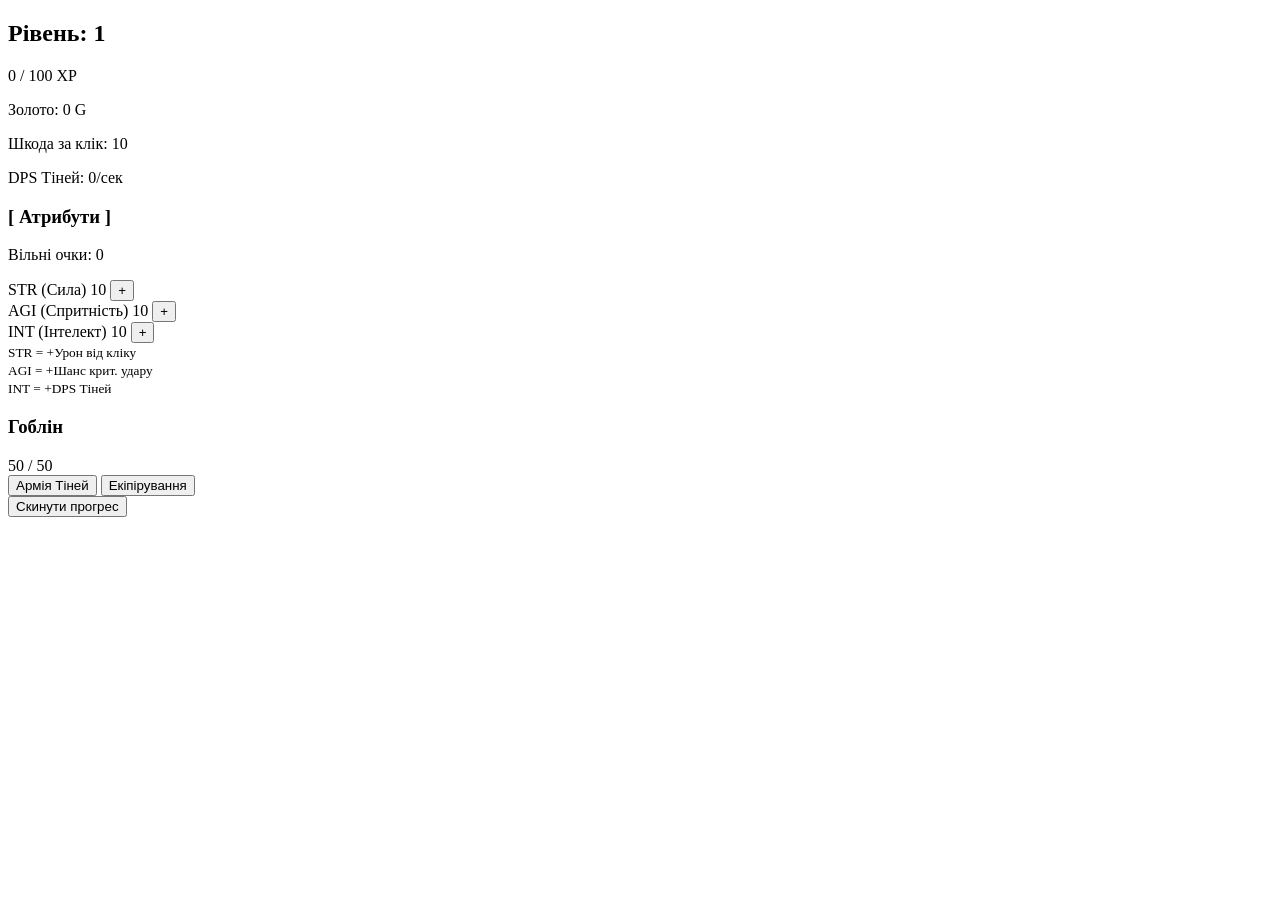
==== index.html @ 57248bae "Rename index.html.html to index.html" ====
<!DOCTYPE html>
<html lang="uk">
<head>
    <meta charset="UTF-8">
    <meta name="viewport" content="width=device-width, initial-scale=1.0">
    <title>Solo Leveling: System</title>
    <link rel="stylesheet" href="style.css">
</head>
<body>
    <div id="game-container">
        <!-- Верхня панель (Статус гравця) -->
        <header id="player-status">
            <div class="header-info">
                <h2>Рівень: <span id="level-display">1</span></h2>
                <div class="exp-bar-container">
                    <div id="exp-bar"></div>
                    <span id="exp-text">0 / 100 XP</span>
                </div>
            </div>
            <div class="header-stats">
                <p>Золото: <span id="gold-display" class="gold">0</span> G</p>
                <p>Шкода за клік: <span id="click-dmg-display">10</span></p>
                <p>DPS Тіней: <span id="dps-display">0</span>/сек</p>
            </div>
        </header>

        <main id="main-content">
            <!-- Ліва панель: Атрибути -->
            <aside class="panel" id="attributes-panel">
                <h3>[ Атрибути ]</h3>
                <p class="points-avail">Вільні очки: <span id="stat-points">0</span></p>
                
                <div class="stat-row">
                    <span>STR (Сила)</span>
                    <span id="stat-str">10</span>
                    <button class="upgrade-btn" onclick="upgradeStat('str')">+</button>
                </div>
                <div class="stat-row">
                    <span>AGI (Спритність)</span>
                    <span id="stat-agi">10</span>
                    <button class="upgrade-btn" onclick="upgradeStat('agi')">+</button>
                </div>
                <div class="stat-row">
                    <span>INT (Інтелект)</span>
                    <span id="stat-int">10</span>
                    <button class="upgrade-btn" onclick="upgradeStat('int')">+</button>
                </div>
                
                <div class="stat-info">
                    <small>STR = +Урон від кліку</small><br>
                    <small>AGI = +Шанс крит. удару</small><br>
                    <small>INT = +DPS Тіней</small>
                </div>
            </aside>

            <!-- Центральна панель: Бій -->
            <section id="battle-area">
                <h3 id="monster-name" class="monster-name">Гоблін</h3>
                <div class="hp-bar-container">
                    <div id="monster-hp-bar"></div>
                    <span id="monster-hp-text">50 / 50</span>
                </div>
                
                <div id="monster-container" onclick="attackMonster(event)">
                    <div id="monster-sprite"></div>
                    <div id="damage-numbers-container"></div>
                </div>
            </section>

            <!-- Права панель: Магазин та Тіні -->
            <aside class="panel" id="shop-panel">
                <div class="tabs">
                    <button class="tab-btn active" onclick="switchTab('shadows')">Армія Тіней</button>
                    <button class="tab-btn" onclick="switchTab('equipment')">Екіпірування</button>
                </div>

                <div id="tab-shadows" class="tab-content active">
                    <div id="shadows-list"></div>
                </div>

                <div id="tab-equipment" class="tab-content" style="display: none;">
                    <div id="equipment-list"></div>
                </div>
            </aside>
        </main>
        
        <button id="reset-btn" onclick="resetGame()">Скинути прогрес</button>
    </div>

    <script src="script.js"></script>
</body>
</html>
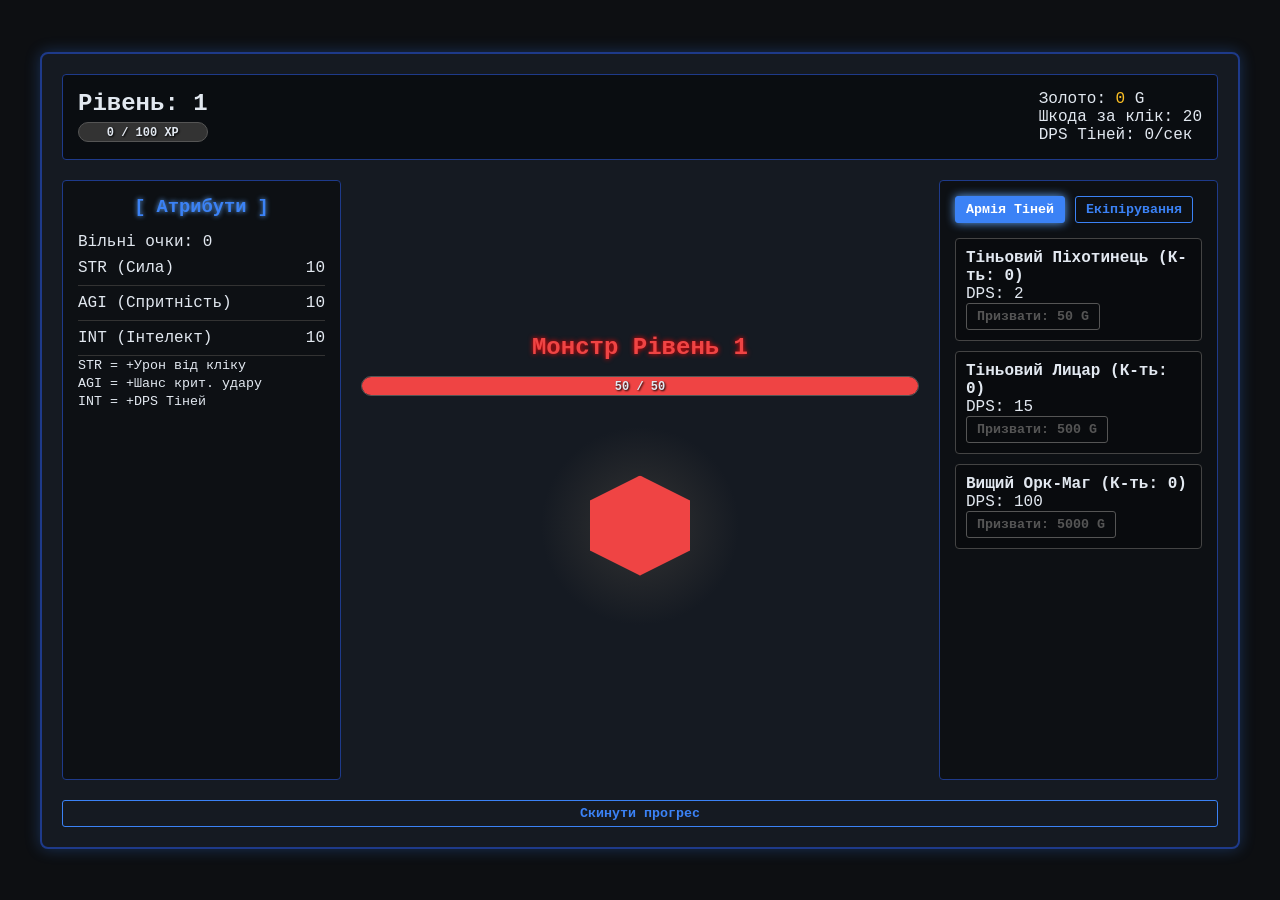
==== commit 07eff98b: "Update index.html" ====
--- a/index.html
+++ b/index.html
@@ -5,6 +5,7 @@
     <meta name="viewport" content="width=device-width, initial-scale=1.0">
     <title>Solo Leveling: System</title>
     <link rel="stylesheet" href="style.css">
+    <script src="https://telegram.org/js/telegram-web-app.js"></script>
 </head>
 <body>
     <div id="game-container">
--- a/style.css
+++ b/style.css
@@ -0,0 +1,217 @@
+:root {
+    --bg-color: #0d0f12;
+    --panel-bg: #151a22;
+    --accent-blue: #3b82f6;
+    --accent-glow: #60a5fa;
+    --text-main: #e2e8f0;
+    --hp-color: #ef4444;
+    --exp-color: #10b981;
+    --gold-color: #fbbf24;
+    --border-color: #1e3a8a;
+}
+
+* {
+    box-sizing: border-box;
+    margin: 0;
+    padding: 0;
+    font-family: 'Courier New', Courier, monospace;
+    user-select: none;
+}
+
+body {
+    background-color: var(--bg-color);
+    color: var(--text-main);
+    display: flex;
+    justify-content: center;
+    align-items: center;
+    min-height: 100vh;
+}
+
+#game-container {
+    width: 95vw;
+    max-width: 1200px;
+    background: var(--panel-bg);
+    border: 2px solid var(--border-color);
+    box-shadow: 0 0 15px rgba(59, 130, 246, 0.3);
+    border-radius: 8px;
+    padding: 20px;
+    display: flex;
+    flex-direction: column;
+    gap: 20px;
+}
+
+header {
+    display: flex;
+    justify-content: space-between;
+    background: rgba(0, 0, 0, 0.5);
+    padding: 15px;
+    border: 1px solid var(--border-color);
+    border-radius: 4px;
+}
+
+.exp-bar-container, .hp-bar-container {
+    width: 100%;
+    height: 20px;
+    background: #333;
+    border-radius: 10px;
+    position: relative;
+    overflow: hidden;
+    margin-top: 5px;
+    border: 1px solid #555;
+}
+
+#exp-bar {
+    height: 100%;
+    background: var(--exp-color);
+    width: 0%;
+    transition: width 0.2s;
+}
+
+#monster-hp-bar {
+    height: 100%;
+    background: var(--hp-color);
+    width: 100%;
+    transition: width 0.1s;
+}
+
+#exp-text, #monster-hp-text {
+    position: absolute;
+    top: 0; left: 0; right: 0; bottom: 0;
+    text-align: center;
+    font-size: 12px;
+    line-height: 20px;
+    font-weight: bold;
+    text-shadow: 1px 1px 2px black;
+}
+
+#main-content {
+    display: grid;
+    grid-template-columns: 1fr 2fr 1fr;
+    gap: 20px;
+    height: 600px;
+}
+
+.panel {
+    background: rgba(0, 0, 0, 0.4);
+    border: 1px solid var(--border-color);
+    padding: 15px;
+    border-radius: 4px;
+    overflow-y: auto;
+}
+
+.panel h3 {
+    color: var(--accent-blue);
+    text-align: center;
+    margin-bottom: 15px;
+    text-shadow: 0 0 5px var(--accent-glow);
+}
+
+.stat-row {
+    display: flex;
+    justify-content: space-between;
+    align-items: center;
+    padding: 8px 0;
+    border-bottom: 1px solid #333;
+}
+
+.upgrade-btn, .buy-btn, .tab-btn, #reset-btn {
+    background: transparent;
+    color: var(--accent-blue);
+    border: 1px solid var(--accent-blue);
+    padding: 5px 10px;
+    cursor: pointer;
+    font-weight: bold;
+    border-radius: 3px;
+    transition: all 0.2s;
+}
+
+.upgrade-btn:hover, .buy-btn:hover, .tab-btn.active {
+    background: var(--accent-blue);
+    color: white;
+    box-shadow: 0 0 10px var(--accent-glow);
+}
+
+.buy-btn:disabled {
+    border-color: #555;
+    color: #555;
+    cursor: not-allowed;
+    background: transparent;
+    box-shadow: none;
+}
+
+#battle-area {
+    display: flex;
+    flex-direction: column;
+    align-items: center;
+    justify-content: center;
+    position: relative;
+}
+
+.monster-name {
+    color: #ef4444;
+    text-shadow: 0 0 5px red;
+    font-size: 24px;
+    margin-bottom: 10px;
+}
+
+#monster-container {
+    width: 200px;
+    height: 200px;
+    background: radial-gradient(circle, #333 0%, transparent 70%);
+    border-radius: 50%;
+    margin-top: 30px;
+    cursor: crosshair;
+    position: relative;
+    display: flex;
+    justify-content: center;
+    align-items: center;
+    transition: transform 0.05s;
+}
+
+#monster-container:active {
+    transform: scale(0.95);
+}
+
+#monster-sprite {
+    width: 100px;
+    height: 100px;
+    background-color: #ef4444;
+    clip-path: polygon(50% 0%, 100% 25%, 100% 75%, 50% 100%, 0% 75%, 0% 25%);
+    box-shadow: 0 0 20px red;
+}
+
+/* Анімація цифр урону */
+.damage-text {
+    position: absolute;
+    color: white;
+    font-weight: bold;
+    font-size: 20px;
+    pointer-events: none;
+    animation: floatUp 0.8s ease-out forwards;
+    text-shadow: 0 0 5px black;
+}
+.crit-text {
+    color: #fbbf24;
+    font-size: 28px;
+    text-shadow: 0 0 8px red;
+}
+
+@keyframes floatUp {
+    0% { transform: translateY(0) scale(1); opacity: 1; }
+    100% { transform: translateY(-50px) scale(1.2); opacity: 0; }
+}
+
+.shop-item {
+    border: 1px solid #444;
+    padding: 10px;
+    margin-bottom: 10px;
+    border-radius: 4px;
+    background: rgba(0,0,0,0.3);
+}
+
+.tabs {
+    display: flex;
+    gap: 10px;
+    margin-bottom: 15px;
+}
+.gold { color: var(--gold-color); }
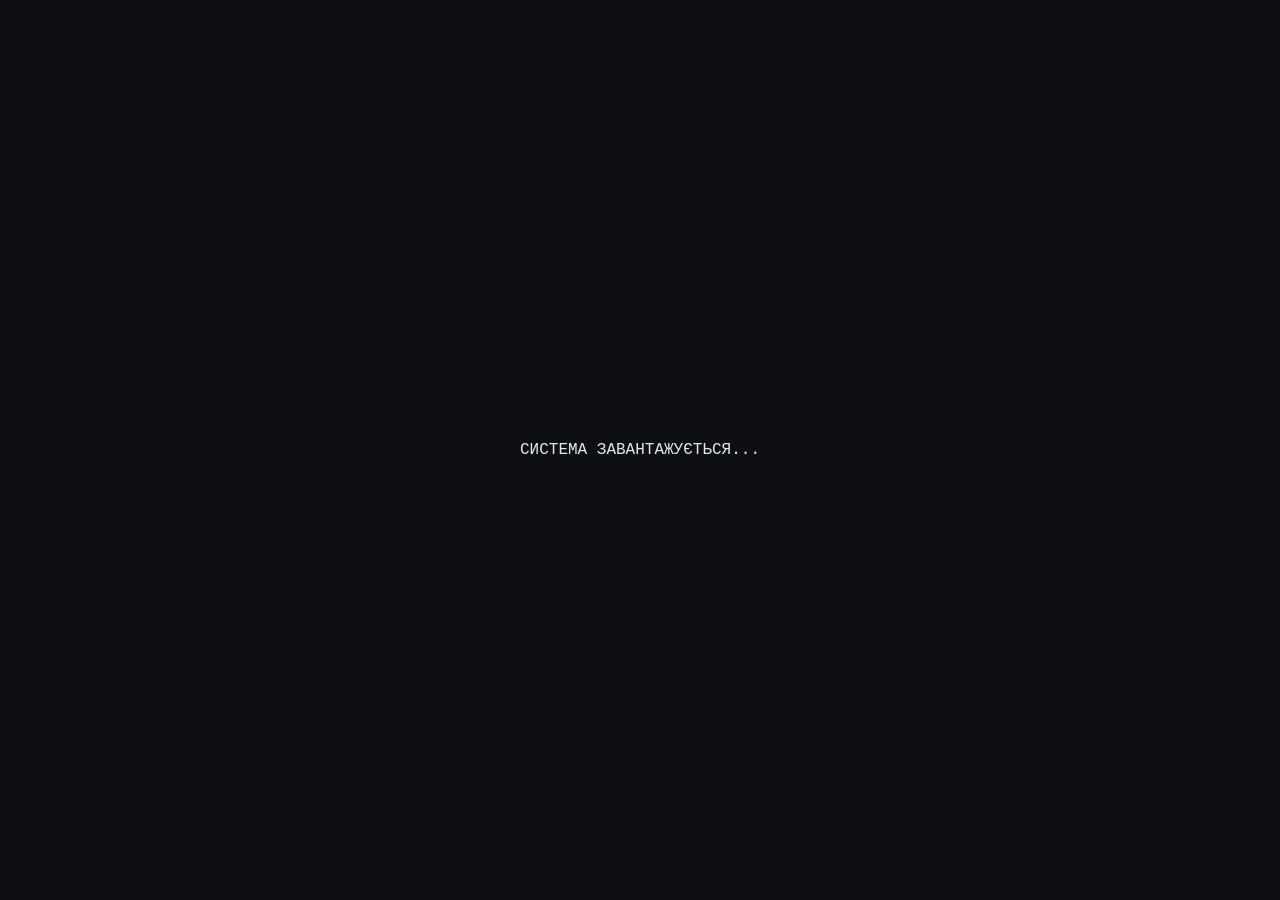
==== commit fc17ea03: "Update index.html" ====
--- a/index.html
+++ b/index.html
@@ -2,34 +2,38 @@
 <html lang="uk">
 <head>
     <meta charset="UTF-8">
-    <meta name="viewport" content="width=device-width, initial-scale=1.0">
+    <meta name="viewport" content="width=device-width, initial-scale=1.0, maximum-scale=1.0, user-scalable=no">
     <title>Solo Leveling: System</title>
+    <!-- Підключення Telegram API -->
+    <script src="https://telegram.org/js/telegram-web-app.js"></script>
+    <!-- Геймерський шрифт -->
+    <link href="https://fonts.googleapis.com/css2?family=Rajdhani:wght@500;700&display=swap" rel="stylesheet">
     <link rel="stylesheet" href="style.css">
-    <script src="https://telegram.org/js/telegram-web-app.js"></script>
 </head>
 <body>
-    <div id="game-container">
-        <!-- Верхня панель (Статус гравця) -->
+    <!-- Екран завантаження -->
+    <div id="loading-screen">СИСТЕМА ЗАВАНТАЖУЄТЬСЯ...</div>
+
+    <div id="game-container" style="display: none;">
         <header id="player-status">
             <div class="header-info">
-                <h2>Рівень: <span id="level-display">1</span></h2>
+                <h2>LVL: <span id="level-display">1</span></h2>
                 <div class="exp-bar-container">
                     <div id="exp-bar"></div>
                     <span id="exp-text">0 / 100 XP</span>
                 </div>
             </div>
             <div class="header-stats">
-                <p>Золото: <span id="gold-display" class="gold">0</span> G</p>
-                <p>Шкода за клік: <span id="click-dmg-display">10</span></p>
-                <p>DPS Тіней: <span id="dps-display">0</span>/сек</p>
+                <p>💰 <span id="gold-display" class="gold">0</span> G</p>
+                <p>⚔️ Урон: <span id="click-dmg-display">10</span></p>
+                <p>👥 DPS Тіней: <span id="dps-display">0</span>/с</p>
             </div>
         </header>
 
         <main id="main-content">
-            <!-- Ліва панель: Атрибути -->
             <aside class="panel" id="attributes-panel">
                 <h3>[ Атрибути ]</h3>
-                <p class="points-avail">Вільні очки: <span id="stat-points">0</span></p>
+                <p class="points-avail">Очки: <span id="stat-points" class="glow-text">0</span></p>
                 
                 <div class="stat-row">
                     <span>STR (Сила)</span>
@@ -37,24 +41,17 @@
                     <button class="upgrade-btn" onclick="upgradeStat('str')">+</button>
                 </div>
                 <div class="stat-row">
-                    <span>AGI (Спритність)</span>
+                    <span>AGI (Сприт)</span>
                     <span id="stat-agi">10</span>
                     <button class="upgrade-btn" onclick="upgradeStat('agi')">+</button>
                 </div>
                 <div class="stat-row">
-                    <span>INT (Інтелект)</span>
+                    <span>INT (Інтел)</span>
                     <span id="stat-int">10</span>
                     <button class="upgrade-btn" onclick="upgradeStat('int')">+</button>
                 </div>
-                
-                <div class="stat-info">
-                    <small>STR = +Урон від кліку</small><br>
-                    <small>AGI = +Шанс крит. удару</small><br>
-                    <small>INT = +DPS Тіней</small>
-                </div>
             </aside>
 
-            <!-- Центральна панель: Бій -->
             <section id="battle-area">
                 <h3 id="monster-name" class="monster-name">Гоблін</h3>
                 <div class="hp-bar-container">
@@ -63,22 +60,20 @@
                 </div>
                 
                 <div id="monster-container" onclick="attackMonster(event)">
-                    <div id="monster-sprite"></div>
+                    <!-- Замість квадрата тепер картинка -->
+                    <img id="monster-sprite" src="" alt="Monster">
                     <div id="damage-numbers-container"></div>
                 </div>
             </section>
 
-            <!-- Права панель: Магазин та Тіні -->
             <aside class="panel" id="shop-panel">
                 <div class="tabs">
-                    <button class="tab-btn active" onclick="switchTab('shadows')">Армія Тіней</button>
-                    <button class="tab-btn" onclick="switchTab('equipment')">Екіпірування</button>
+                    <button class="tab-btn active" onclick="switchTab('shadows')">Тіні</button>
+                    <button class="tab-btn" onclick="switchTab('equipment')">Зброя</button>
                 </div>
-
                 <div id="tab-shadows" class="tab-content active">
                     <div id="shadows-list"></div>
                 </div>
-
                 <div id="tab-equipment" class="tab-content" style="display: none;">
                     <div id="equipment-list"></div>
                 </div>
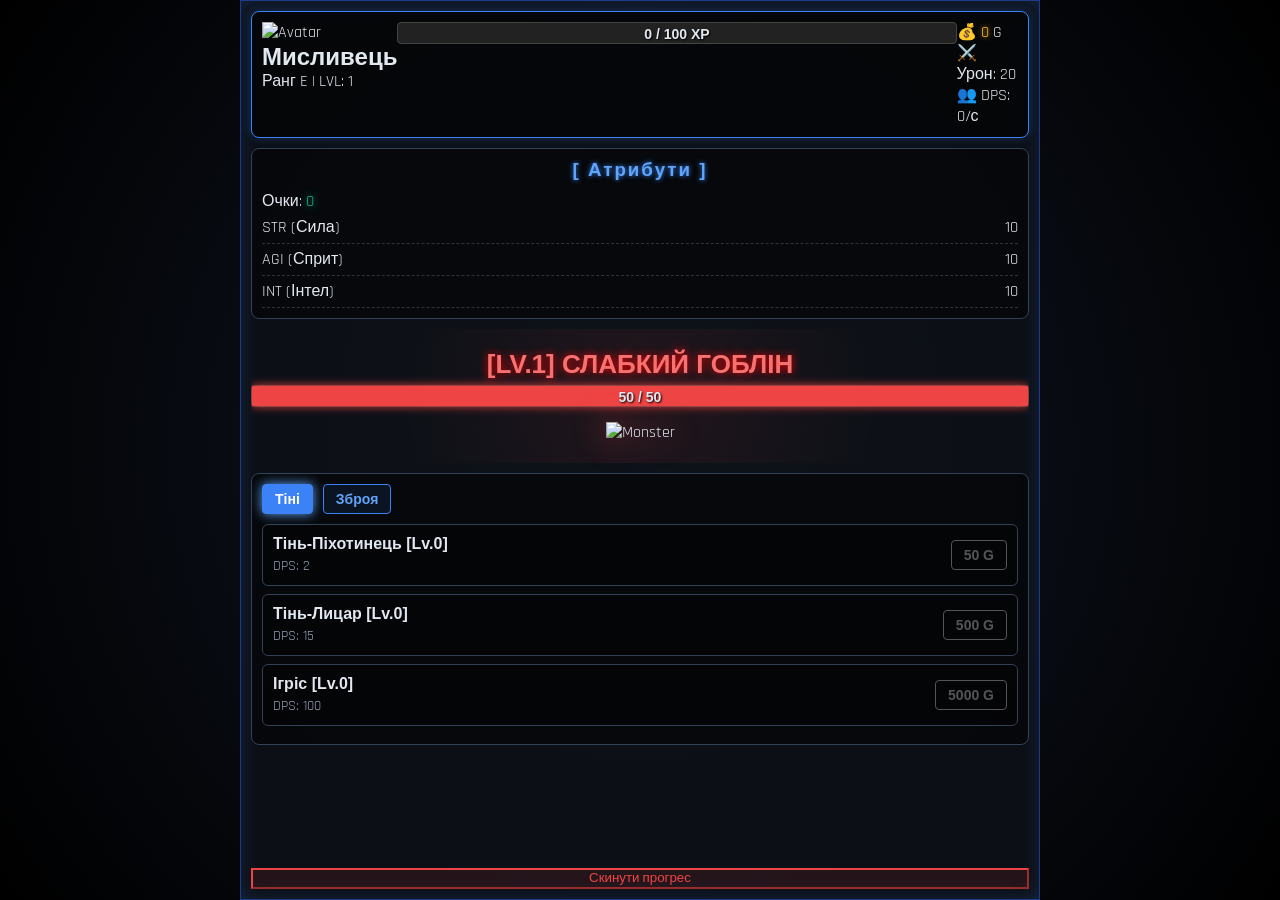
==== commit 56908609: "Update index.html" ====
--- a/index.html
+++ b/index.html
@@ -4,29 +4,33 @@
     <meta charset="UTF-8">
     <meta name="viewport" content="width=device-width, initial-scale=1.0, maximum-scale=1.0, user-scalable=no">
     <title>Solo Leveling: System</title>
-    <!-- Підключення Telegram API -->
     <script src="https://telegram.org/js/telegram-web-app.js"></script>
-    <!-- Геймерський шрифт -->
     <link href="https://fonts.googleapis.com/css2?family=Rajdhani:wght@500;700&display=swap" rel="stylesheet">
     <link rel="stylesheet" href="style.css">
 </head>
 <body>
-    <!-- Екран завантаження -->
     <div id="loading-screen">СИСТЕМА ЗАВАНТАЖУЄТЬСЯ...</div>
 
     <div id="game-container" style="display: none;">
+        <!-- ОНОВЛЕНИЙ БЛОК ПРОФІЛЮ -->
         <header id="player-status">
-            <div class="header-info">
-                <h2>LVL: <span id="level-display">1</span></h2>
-                <div class="exp-bar-container">
-                    <div id="exp-bar"></div>
-                    <span id="exp-text">0 / 100 XP</span>
+            <div class="profile-section">
+                <img id="player-avatar" src="https://placehold.co/100/1e3a8a/white?text=M" alt="Avatar">
+                <div class="profile-info">
+                    <h2 id="player-name">Мисливець</h2>
+                    <p><span id="player-rank">Ранг E</span> | LVL: <span id="level-display">1</span></p>
                 </div>
             </div>
+            
+            <div class="exp-bar-container">
+                <div id="exp-bar"></div>
+                <span id="exp-text">0 / 100 XP</span>
+            </div>
+            
             <div class="header-stats">
                 <p>💰 <span id="gold-display" class="gold">0</span> G</p>
                 <p>⚔️ Урон: <span id="click-dmg-display">10</span></p>
-                <p>👥 DPS Тіней: <span id="dps-display">0</span>/с</p>
+                <p>👥 DPS: <span id="dps-display">0</span>/с</p>
             </div>
         </header>
 
@@ -60,7 +64,6 @@
                 </div>
                 
                 <div id="monster-container" onclick="attackMonster(event)">
-                    <!-- Замість квадрата тепер картинка -->
                     <img id="monster-sprite" src="" alt="Monster">
                     <div id="damage-numbers-container"></div>
                 </div>
--- a/style.css
+++ b/style.css
@@ -1,6 +1,6 @@
 :root {
-    --bg-color: #0d0f12;
-    --panel-bg: #151a22;
+    --bg-color: #090b0f;
+    --panel-bg: rgba(13, 17, 23, 0.85);
     --accent-blue: #3b82f6;
     --accent-glow: #60a5fa;
     --text-main: #e2e8f0;
@@ -14,204 +14,190 @@
     box-sizing: border-box;
     margin: 0;
     padding: 0;
-    font-family: 'Courier New', Courier, monospace;
+    font-family: 'Rajdhani', sans-serif;
     user-select: none;
+    -webkit-tap-highlight-color: transparent;
 }
 
 body {
     background-color: var(--bg-color);
+    background-image: radial-gradient(circle at center, #111827 0%, #000000 100%);
     color: var(--text-main);
     display: flex;
     justify-content: center;
     align-items: center;
     min-height: 100vh;
+    overflow: hidden; /* Забороняємо скрол в ТГ */
+}
+
+#loading-screen {
+    font-size: 24px;
+    color: var(--accent-glow);
+    text-shadow: 0 0 10px var(--accent-blue);
+    animation: pulse 1s infinite alternate;
 }
 
 #game-container {
-    width: 95vw;
-    max-width: 1200px;
+    width: 100vw;
+    height: 100vh;
+    max-width: 800px;
     background: var(--panel-bg);
-    border: 2px solid var(--border-color);
-    box-shadow: 0 0 15px rgba(59, 130, 246, 0.3);
+    border: 1px solid var(--border-color);
+    box-shadow: inset 0 0 20px rgba(59, 130, 246, 0.2);
+    display: flex;
+    flex-direction: column;
+    padding: 10px;
+    gap: 10px;
+}
+
+header {
+    display: flex;
+    justify-content: space-between;
+    background: rgba(0, 0, 0, 0.6);
+    padding: 10px;
+    border: 1px solid var(--accent-blue);
     border-radius: 8px;
-    padding: 20px;
-    display: flex;
-    flex-direction: column;
-    gap: 20px;
-}
-
-header {
-    display: flex;
-    justify-content: space-between;
-    background: rgba(0, 0, 0, 0.5);
-    padding: 15px;
-    border: 1px solid var(--border-color);
-    border-radius: 4px;
+    box-shadow: 0 0 10px rgba(59, 130, 246, 0.3);
 }
 
 .exp-bar-container, .hp-bar-container {
     width: 100%;
-    height: 20px;
-    background: #333;
-    border-radius: 10px;
+    height: 22px;
+    background: #222;
+    border-radius: 4px;
     position: relative;
-    overflow: hidden;
-    margin-top: 5px;
-    border: 1px solid #555;
-}
-
-#exp-bar {
-    height: 100%;
-    background: var(--exp-color);
-    width: 0%;
-    transition: width 0.2s;
-}
-
-#monster-hp-bar {
-    height: 100%;
-    background: var(--hp-color);
-    width: 100%;
-    transition: width 0.1s;
-}
+    border: 1px solid #444;
+}
+
+#exp-bar { height: 100%; background: var(--exp-color); width: 0%; transition: width 0.3s; box-shadow: 0 0 8px var(--exp-color); }
+#monster-hp-bar { height: 100%; background: var(--hp-color); width: 100%; transition: width 0.1s; box-shadow: 0 0 10px var(--hp-color); }
 
 #exp-text, #monster-hp-text {
-    position: absolute;
-    top: 0; left: 0; right: 0; bottom: 0;
-    text-align: center;
-    font-size: 12px;
-    line-height: 20px;
-    font-weight: bold;
-    text-shadow: 1px 1px 2px black;
+    position: absolute; top: 0; left: 0; right: 0; bottom: 0;
+    text-align: center; font-size: 14px; line-height: 22px; font-weight: bold; text-shadow: 1px 1px 2px black;
 }
 
 #main-content {
-    display: grid;
-    grid-template-columns: 1fr 2fr 1fr;
-    gap: 20px;
-    height: 600px;
+    display: flex;
+    flex-direction: column;
+    gap: 10px;
+    flex-grow: 1;
+    overflow-y: auto;
 }
 
 .panel {
-    background: rgba(0, 0, 0, 0.4);
-    border: 1px solid var(--border-color);
-    padding: 15px;
-    border-radius: 4px;
-    overflow-y: auto;
-}
-
-.panel h3 {
-    color: var(--accent-blue);
-    text-align: center;
-    margin-bottom: 15px;
-    text-shadow: 0 0 5px var(--accent-glow);
-}
-
-.stat-row {
-    display: flex;
-    justify-content: space-between;
-    align-items: center;
-    padding: 8px 0;
-    border-bottom: 1px solid #333;
-}
-
-.upgrade-btn, .buy-btn, .tab-btn, #reset-btn {
-    background: transparent;
-    color: var(--accent-blue);
+    background: rgba(0, 0, 0, 0.5);
+    border: 1px solid #334155;
+    padding: 10px;
+    border-radius: 8px;
+}
+
+.panel h3 { color: var(--accent-glow); text-align: center; margin-bottom: 10px; text-shadow: 0 0 5px var(--accent-blue); letter-spacing: 2px;}
+
+.stat-row { display: flex; justify-content: space-between; align-items: center; padding: 5px 0; border-bottom: 1px dashed #333; }
+
+.upgrade-btn, .buy-btn, .tab-btn {
+    background: rgba(59, 130, 246, 0.1);
+    color: var(--accent-glow);
     border: 1px solid var(--accent-blue);
-    padding: 5px 10px;
+    padding: 6px 12px;
     cursor: pointer;
     font-weight: bold;
-    border-radius: 3px;
-    transition: all 0.2s;
+    border-radius: 4px;
+    transition: 0.2s;
+    font-size: 14px;
 }
 
 .upgrade-btn:hover, .buy-btn:hover, .tab-btn.active {
     background: var(--accent-blue);
     color: white;
-    box-shadow: 0 0 10px var(--accent-glow);
-}
-
-.buy-btn:disabled {
-    border-color: #555;
-    color: #555;
-    cursor: not-allowed;
-    background: transparent;
-    box-shadow: none;
-}
+    box-shadow: 0 0 12px var(--accent-glow);
+}
+
+.buy-btn:disabled { border-color: #555; color: #555; background: transparent; box-shadow: none; }
 
 #battle-area {
-    display: flex;
-    flex-direction: column;
-    align-items: center;
-    justify-content: center;
+    display: flex; flex-direction: column; align-items: center; justify-content: center;
+    padding: 20px 0; background: radial-gradient(circle, rgba(239,68,68,0.1) 0%, transparent 60%);
+}
+
+.monster-name { color: #f87171; text-shadow: 0 0 8px red; font-size: 26px; margin-bottom: 5px; text-transform: uppercase;}
+
+#monster-container {
     position: relative;
-}
-
-.monster-name {
-    color: #ef4444;
-    text-shadow: 0 0 5px red;
-    font-size: 24px;
-    margin-bottom: 10px;
-}
-
-#monster-container {
-    width: 200px;
-    height: 200px;
-    background: radial-gradient(circle, #333 0%, transparent 70%);
-    border-radius: 50%;
-    margin-top: 30px;
+    margin-top: 15px;
     cursor: crosshair;
-    position: relative;
-    display: flex;
-    justify-content: center;
-    align-items: center;
-    transition: transform 0.05s;
-}
-
-#monster-container:active {
-    transform: scale(0.95);
-}
-
+}
+
+/* Фото монстра та анімація дихання */
 #monster-sprite {
-    width: 100px;
-    height: 100px;
-    background-color: #ef4444;
-    clip-path: polygon(50% 0%, 100% 25%, 100% 75%, 50% 100%, 0% 75%, 0% 25%);
-    box-shadow: 0 0 20px red;
+    width: 180px;
+    height: 180px;
+    object-fit: contain;
+    filter: drop-shadow(0 0 15px rgba(239, 68, 68, 0.5));
+    animation: breathe 3s infinite ease-in-out;
+    transition: transform 0.05s, filter 0.1s;
+}
+
+/* Анімація трясіння при ударі */
+.hit-shake {
+    animation: shake 0.2s cubic-bezier(.36,.07,.19,.97) both !important;
+    filter: drop-shadow(0 0 25px red) brightness(1.5) !important;
+}
+
+@keyframes breathe {
+    0%, 100% { transform: scale(1) translateY(0); }
+    50% { transform: scale(1.02) translateY(-5px); }
+}
+
+@keyframes shake {
+    0%, 100% { transform: translateX(0); }
+    25% { transform: translateX(-5px) rotate(-3deg); }
+    75% { transform: translateX(5px) rotate(3deg); }
+}
+
+@keyframes pulse {
+    from { opacity: 0.5; }
+    to { opacity: 1; }
 }
 
 /* Анімація цифр урону */
 .damage-text {
+    position: absolute; color: white; font-weight: bold; font-size: 24px; pointer-events: none;
+    animation: floatUp 0.8s ease-out forwards; text-shadow: 2px 2px 0 #000, 0 0 5px red; z-index: 10;
+}
+.crit-text { color: #fbbf24; font-size: 32px; text-shadow: 2px 2px 0 #000, 0 0 10px #fbbf24; }
+
+@keyframes floatUp {
+    0% { transform: translateY(0) scale(0.5); opacity: 1; }
+    20% { transform: translateY(-20px) scale(1.2); }
+    100% { transform: translateY(-80px) scale(1); opacity: 0; }
+}
+
+/* Візуальний ефект "порізу" мечем */
+.slash-effect {
     position: absolute;
-    color: white;
-    font-weight: bold;
-    font-size: 20px;
+    width: 100px;
+    height: 4px;
+    background: white;
+    box-shadow: 0 0 10px cyan, 0 0 20px blue;
+    border-radius: 50%;
     pointer-events: none;
-    animation: floatUp 0.8s ease-out forwards;
-    text-shadow: 0 0 5px black;
-}
-.crit-text {
-    color: #fbbf24;
-    font-size: 28px;
-    text-shadow: 0 0 8px red;
-}
-
-@keyframes floatUp {
-    0% { transform: translateY(0) scale(1); opacity: 1; }
-    100% { transform: translateY(-50px) scale(1.2); opacity: 0; }
-}
-
-.shop-item {
-    border: 1px solid #444;
-    padding: 10px;
-    margin-bottom: 10px;
-    border-radius: 4px;
-    background: rgba(0,0,0,0.3);
-}
-
-.tabs {
-    display: flex;
-    gap: 10px;
-    margin-bottom: 15px;
-}
-.gold { color: var(--gold-color); }
+    animation: slashAnim 0.15s ease-out forwards;
+    transform-origin: center;
+    z-index: 5;
+}
+
+@keyframes slashAnim {
+    0% { transform: scale(0) rotate(45deg); opacity: 1; }
+    50% { transform: scale(1.5) rotate(45deg); }
+    100% { transform: scale(2) rotate(45deg); opacity: 0; }
+}
+
+.shop-item { border: 1px solid #334155; padding: 10px; margin-bottom: 8px; border-radius: 6px; background: rgba(0,0,0,0.4); display: flex; justify-content: space-between; align-items: center;}
+.shop-item-info h4 { color: var(--text-main); margin-bottom: 4px;}
+.shop-item-info p { font-size: 14px; color: #94a3b8; }
+.tabs { display: flex; gap: 10px; margin-bottom: 10px; }
+.gold { color: var(--gold-color); text-shadow: 0 0 5px var(--gold-color);}
+.glow-text { color: var(--exp-color); text-shadow: 0 0 8px var(--exp-color); }
+#reset-btn { width: 100%; margin-top: 10px; background: rgba(239, 68, 68, 0.1); border-color: #ef4444; color: #ef4444; }
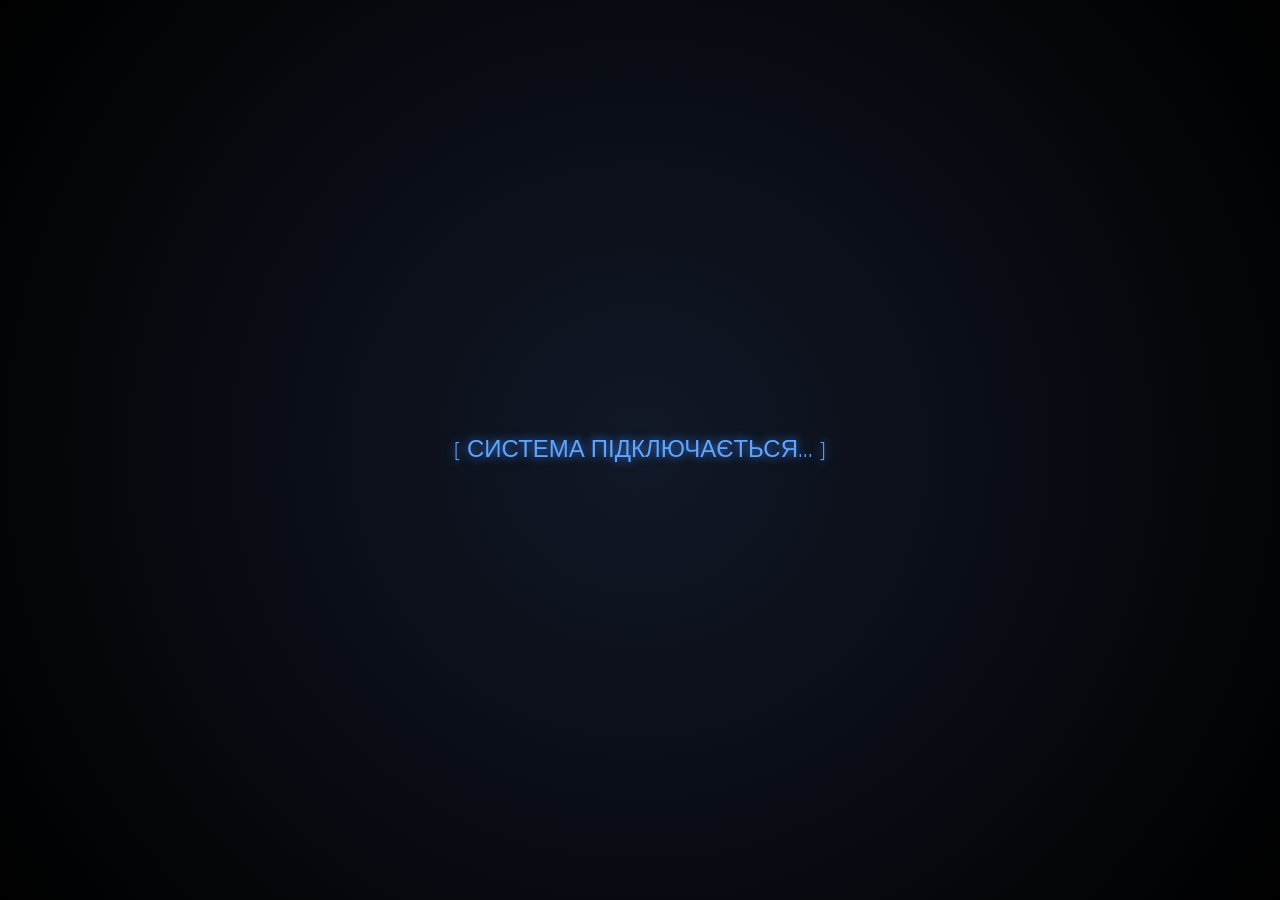
==== commit b237a7cf: "Update index.html" ====
--- a/index.html
+++ b/index.html
@@ -4,88 +4,75 @@
     <meta charset="UTF-8">
     <meta name="viewport" content="width=device-width, initial-scale=1.0, maximum-scale=1.0, user-scalable=no">
     <title>Solo Leveling: System</title>
+    <!-- Підключення Telegram API -->
     <script src="https://telegram.org/js/telegram-web-app.js"></script>
+    <!-- Підключення Firebase (База Даних) -->
+    <script src="https://www.gstatic.com/firebasejs/8.10.1/firebase-app.js"></script>
+    <script src="https://www.gstatic.com/firebasejs/8.10.1/firebase-database.js"></script>
+    <!-- Шрифт -->
     <link href="https://fonts.googleapis.com/css2?family=Rajdhani:wght@500;700&display=swap" rel="stylesheet">
     <link rel="stylesheet" href="style.css">
 </head>
 <body>
-    <div id="loading-screen">СИСТЕМА ЗАВАНТАЖУЄТЬСЯ...</div>
+    <div id="loading-screen">
+        <div class="system-loader">[ СИСТЕМА ПІДКЛЮЧАЄТЬСЯ... ]</div>
+    </div>
 
     <div id="game-container" style="display: none;">
-        <!-- ОНОВЛЕНИЙ БЛОК ПРОФІЛЮ -->
+        <!-- ПРОФІЛЬ ГРАВЦЯ -->
         <header id="player-status">
             <div class="profile-section">
-                <img id="player-avatar" src="https://placehold.co/100/1e3a8a/white?text=M" alt="Avatar">
+                <img id="player-avatar" src="https://placehold.co/100/003366/white?text=M" alt="Avatar">
                 <div class="profile-info">
                     <h2 id="player-name">Мисливець</h2>
                     <p><span id="player-rank">Ранг E</span> | LVL: <span id="level-display">1</span></p>
                 </div>
             </div>
-            
             <div class="exp-bar-container">
                 <div id="exp-bar"></div>
                 <span id="exp-text">0 / 100 XP</span>
             </div>
-            
             <div class="header-stats">
-                <p>💰 <span id="gold-display" class="gold">0</span> G</p>
+                <p>💰 <span id="gold-display" class="gold">0</span></p>
                 <p>⚔️ Урон: <span id="click-dmg-display">10</span></p>
-                <p>👥 DPS: <span id="dps-display">0</span>/с</p>
+                <p>👥 DPS: <span id="dps-display">0</span></p>
             </div>
         </header>
 
         <main id="main-content">
+            <!-- АТРИБУТИ -->
             <aside class="panel" id="attributes-panel">
-                <h3>[ Атрибути ]</h3>
+                <h3>[ ХАРАКТЕРИСТИКИ ]</h3>
                 <p class="points-avail">Очки: <span id="stat-points" class="glow-text">0</span></p>
-                
-                <div class="stat-row">
-                    <span>STR (Сила)</span>
-                    <span id="stat-str">10</span>
-                    <button class="upgrade-btn" onclick="upgradeStat('str')">+</button>
-                </div>
-                <div class="stat-row">
-                    <span>AGI (Сприт)</span>
-                    <span id="stat-agi">10</span>
-                    <button class="upgrade-btn" onclick="upgradeStat('agi')">+</button>
-                </div>
-                <div class="stat-row">
-                    <span>INT (Інтел)</span>
-                    <span id="stat-int">10</span>
-                    <button class="upgrade-btn" onclick="upgradeStat('int')">+</button>
-                </div>
+                <div class="stat-row"><span>STR (Сила)</span><span id="stat-str">10</span><button class="upgrade-btn" onclick="upgradeStat('str')">+</button></div>
+                <div class="stat-row"><span>AGI (Сприт)</span><span id="stat-agi">10</span><button class="upgrade-btn" onclick="upgradeStat('agi')">+</button></div>
+                <div class="stat-row"><span>INT (Інтел)</span><span id="stat-int">10</span><button class="upgrade-btn" onclick="upgradeStat('int')">+</button></div>
             </aside>
 
+            <!-- БІЙ З МОНСТРОМ -->
             <section id="battle-area">
                 <h3 id="monster-name" class="monster-name">Гоблін</h3>
                 <div class="hp-bar-container">
                     <div id="monster-hp-bar"></div>
                     <span id="monster-hp-text">50 / 50</span>
                 </div>
-                
                 <div id="monster-container" onclick="attackMonster(event)">
                     <img id="monster-sprite" src="" alt="Monster">
                     <div id="damage-numbers-container"></div>
                 </div>
             </section>
 
+            <!-- МАГАЗИН -->
             <aside class="panel" id="shop-panel">
                 <div class="tabs">
-                    <button class="tab-btn active" onclick="switchTab('shadows')">Тіні</button>
-                    <button class="tab-btn" onclick="switchTab('equipment')">Зброя</button>
+                    <button class="tab-btn active" onclick="switchTab('shadows')">АРМІЯ ТІНЕЙ</button>
+                    <button class="tab-btn" onclick="switchTab('equipment')">ЕКІПІРУВАННЯ</button>
                 </div>
-                <div id="tab-shadows" class="tab-content active">
-                    <div id="shadows-list"></div>
-                </div>
-                <div id="tab-equipment" class="tab-content" style="display: none;">
-                    <div id="equipment-list"></div>
-                </div>
+                <div id="tab-shadows" class="tab-content active"><div id="shadows-list"></div></div>
+                <div id="tab-equipment" class="tab-content" style="display: none;"><div id="equipment-list"></div></div>
             </aside>
         </main>
-        
-        <button id="reset-btn" onclick="resetGame()">Скинути прогрес</button>
     </div>
-
     <script src="script.js"></script>
 </body>
 </html>
--- a/style.css
+++ b/style.css
@@ -10,189 +10,80 @@
     --border-color: #1e3a8a;
 }
 
-* {
-    box-sizing: border-box;
-    margin: 0;
-    padding: 0;
-    font-family: 'Rajdhani', sans-serif;
-    user-select: none;
-    -webkit-tap-highlight-color: transparent;
-}
+* { box-sizing: border-box; margin: 0; padding: 0; font-family: 'Rajdhani', sans-serif; user-select: none; -webkit-tap-highlight-color: transparent; }
 
 body {
     background-color: var(--bg-color);
     background-image: radial-gradient(circle at center, #111827 0%, #000000 100%);
-    color: var(--text-main);
-    display: flex;
-    justify-content: center;
-    align-items: center;
-    min-height: 100vh;
-    overflow: hidden; /* Забороняємо скрол в ТГ */
+    color: var(--text-main); display: flex; justify-content: center; align-items: center; min-height: 100vh; overflow: hidden;
 }
 
-#loading-screen {
-    font-size: 24px;
-    color: var(--accent-glow);
-    text-shadow: 0 0 10px var(--accent-blue);
-    animation: pulse 1s infinite alternate;
+#loading-screen { font-size: 24px; color: var(--accent-glow); text-shadow: 0 0 10px var(--accent-blue); animation: pulse 1s infinite alternate; }
+
+#game-container {
+    width: 100vw; height: 100vh; max-width: 800px; background: var(--panel-bg);
+    border: 1px solid var(--border-color); box-shadow: inset 0 0 20px rgba(59, 130, 246, 0.2);
+    display: flex; flex-direction: column; padding: 10px; gap: 10px;
 }
 
-#game-container {
-    width: 100vw;
-    height: 100vh;
-    max-width: 800px;
-    background: var(--panel-bg);
-    border: 1px solid var(--border-color);
-    box-shadow: inset 0 0 20px rgba(59, 130, 246, 0.2);
-    display: flex;
-    flex-direction: column;
-    padding: 10px;
-    gap: 10px;
+/* ОНОВЛЕНИЙ ДИЗАЙН ПРОФІЛЮ */
+header {
+    display: flex; flex-direction: column; gap: 10px; background: rgba(0, 0, 0, 0.6);
+    padding: 10px; border: 1px solid var(--accent-blue); border-radius: 8px; box-shadow: 0 0 10px rgba(59, 130, 246, 0.3);
 }
 
-header {
-    display: flex;
-    justify-content: space-between;
-    background: rgba(0, 0, 0, 0.6);
-    padding: 10px;
-    border: 1px solid var(--accent-blue);
-    border-radius: 8px;
-    box-shadow: 0 0 10px rgba(59, 130, 246, 0.3);
+.profile-section {
+    display: flex; align-items: center; gap: 15px; border-bottom: 1px dashed rgba(59, 130, 246, 0.3); padding-bottom: 8px;
 }
 
-.exp-bar-container, .hp-bar-container {
-    width: 100%;
-    height: 22px;
-    background: #222;
-    border-radius: 4px;
-    position: relative;
-    border: 1px solid #444;
+#player-avatar {
+    width: 50px; height: 50px; border-radius: 8px; border: 2px solid var(--accent-blue); box-shadow: 0 0 10px rgba(59, 130, 246, 0.5); object-fit: cover; background: #0f172a;
 }
 
+.profile-info h2 { font-size: 20px; color: white; text-shadow: 0 0 5px var(--accent-blue); margin-bottom: 2px; text-transform: uppercase; letter-spacing: 1px;}
+.profile-info p { font-size: 14px; color: #94a3b8; font-weight: bold;}
+
+.header-stats { display: flex; justify-content: space-between; font-size: 14px; font-weight: bold;}
+
+/* КОЛЬОРИ РАНГІВ */
+.rank-e { color: #94a3b8; }
+.rank-d { color: #22c55e; }
+.rank-c { color: #3b82f6; text-shadow: 0 0 5px #3b82f6;}
+.rank-b { color: #a855f7; text-shadow: 0 0 5px #a855f7;}
+.rank-a { color: #ef4444; text-shadow: 0 0 8px #ef4444;}
+.rank-s { color: #fbbf24; text-shadow: 0 0 10px #fbbf24, 0 0 20px #fbbf24; font-size: 16px;}
+
+.exp-bar-container, .hp-bar-container { width: 100%; height: 22px; background: #222; border-radius: 4px; position: relative; border: 1px solid #444; }
 #exp-bar { height: 100%; background: var(--exp-color); width: 0%; transition: width 0.3s; box-shadow: 0 0 8px var(--exp-color); }
 #monster-hp-bar { height: 100%; background: var(--hp-color); width: 100%; transition: width 0.1s; box-shadow: 0 0 10px var(--hp-color); }
+#exp-text, #monster-hp-text { position: absolute; top: 0; left: 0; right: 0; bottom: 0; text-align: center; font-size: 14px; line-height: 22px; font-weight: bold; text-shadow: 1px 1px 2px black; }
 
-#exp-text, #monster-hp-text {
-    position: absolute; top: 0; left: 0; right: 0; bottom: 0;
-    text-align: center; font-size: 14px; line-height: 22px; font-weight: bold; text-shadow: 1px 1px 2px black;
-}
-
-#main-content {
-    display: flex;
-    flex-direction: column;
-    gap: 10px;
-    flex-grow: 1;
-    overflow-y: auto;
-}
-
-.panel {
-    background: rgba(0, 0, 0, 0.5);
-    border: 1px solid #334155;
-    padding: 10px;
-    border-radius: 8px;
-}
-
+#main-content { display: flex; flex-direction: column; gap: 10px; flex-grow: 1; overflow-y: auto; }
+.panel { background: rgba(0, 0, 0, 0.5); border: 1px solid #334155; padding: 10px; border-radius: 8px; }
 .panel h3 { color: var(--accent-glow); text-align: center; margin-bottom: 10px; text-shadow: 0 0 5px var(--accent-blue); letter-spacing: 2px;}
-
 .stat-row { display: flex; justify-content: space-between; align-items: center; padding: 5px 0; border-bottom: 1px dashed #333; }
 
-.upgrade-btn, .buy-btn, .tab-btn {
-    background: rgba(59, 130, 246, 0.1);
-    color: var(--accent-glow);
-    border: 1px solid var(--accent-blue);
-    padding: 6px 12px;
-    cursor: pointer;
-    font-weight: bold;
-    border-radius: 4px;
-    transition: 0.2s;
-    font-size: 14px;
-}
-
-.upgrade-btn:hover, .buy-btn:hover, .tab-btn.active {
-    background: var(--accent-blue);
-    color: white;
-    box-shadow: 0 0 12px var(--accent-glow);
-}
-
+.upgrade-btn, .buy-btn, .tab-btn { background: rgba(59, 130, 246, 0.1); color: var(--accent-glow); border: 1px solid var(--accent-blue); padding: 6px 12px; cursor: pointer; font-weight: bold; border-radius: 4px; transition: 0.2s; font-size: 14px; }
+.upgrade-btn:hover, .buy-btn:hover, .tab-btn.active { background: var(--accent-blue); color: white; box-shadow: 0 0 12px var(--accent-glow); }
 .buy-btn:disabled { border-color: #555; color: #555; background: transparent; box-shadow: none; }
 
-#battle-area {
-    display: flex; flex-direction: column; align-items: center; justify-content: center;
-    padding: 20px 0; background: radial-gradient(circle, rgba(239,68,68,0.1) 0%, transparent 60%);
-}
+#battle-area { display: flex; flex-direction: column; align-items: center; justify-content: center; padding: 20px 0; background: radial-gradient(circle, rgba(239,68,68,0.1) 0%, transparent 60%); }
+.monster-name { color: #f87171; text-shadow: 0 0 8px red; font-size: 26px; margin-bottom: 5px; text-transform: uppercase;}
+#monster-container { position: relative; margin-top: 15px; cursor: crosshair; }
 
-.monster-name { color: #f87171; text-shadow: 0 0 8px red; font-size: 26px; margin-bottom: 5px; text-transform: uppercase;}
+#monster-sprite { width: 180px; height: 180px; object-fit: contain; filter: drop-shadow(0 0 15px rgba(239, 68, 68, 0.5)); animation: breathe 3s infinite ease-in-out; transition: transform 0.05s, filter 0.1s; }
+.hit-shake { animation: shake 0.2s cubic-bezier(.36,.07,.19,.97) both !important; filter: drop-shadow(0 0 25px red) brightness(1.5) !important; }
 
-#monster-container {
-    position: relative;
-    margin-top: 15px;
-    cursor: crosshair;
-}
+@keyframes breathe { 0%, 100% { transform: scale(1) translateY(0); } 50% { transform: scale(1.02) translateY(-5px); } }
+@keyframes shake { 0%, 100% { transform: translateX(0); } 25% { transform: translateX(-5px) rotate(-3deg); } 75% { transform: translateX(5px) rotate(3deg); } }
+@keyframes pulse { from { opacity: 0.5; } to { opacity: 1; } }
 
-/* Фото монстра та анімація дихання */
-#monster-sprite {
-    width: 180px;
-    height: 180px;
-    object-fit: contain;
-    filter: drop-shadow(0 0 15px rgba(239, 68, 68, 0.5));
-    animation: breathe 3s infinite ease-in-out;
-    transition: transform 0.05s, filter 0.1s;
-}
+.damage-text { position: absolute; color: white; font-weight: bold; font-size: 24px; pointer-events: none; animation: floatUp 0.8s ease-out forwards; text-shadow: 2px 2px 0 #000, 0 0 5px red; z-index: 10; }
+.crit-text { color: #fbbf24; font-size: 32px; text-shadow: 2px 2px 0 #000, 0 0 10px #fbbf24; }
+@keyframes floatUp { 0% { transform: translateY(0) scale(0.5); opacity: 1; } 20% { transform: translateY(-20px) scale(1.2); } 100% { transform: translateY(-80px) scale(1); opacity: 0; } }
 
-/* Анімація трясіння при ударі */
-.hit-shake {
-    animation: shake 0.2s cubic-bezier(.36,.07,.19,.97) both !important;
-    filter: drop-shadow(0 0 25px red) brightness(1.5) !important;
-}
-
-@keyframes breathe {
-    0%, 100% { transform: scale(1) translateY(0); }
-    50% { transform: scale(1.02) translateY(-5px); }
-}
-
-@keyframes shake {
-    0%, 100% { transform: translateX(0); }
-    25% { transform: translateX(-5px) rotate(-3deg); }
-    75% { transform: translateX(5px) rotate(3deg); }
-}
-
-@keyframes pulse {
-    from { opacity: 0.5; }
-    to { opacity: 1; }
-}
-
-/* Анімація цифр урону */
-.damage-text {
-    position: absolute; color: white; font-weight: bold; font-size: 24px; pointer-events: none;
-    animation: floatUp 0.8s ease-out forwards; text-shadow: 2px 2px 0 #000, 0 0 5px red; z-index: 10;
-}
-.crit-text { color: #fbbf24; font-size: 32px; text-shadow: 2px 2px 0 #000, 0 0 10px #fbbf24; }
-
-@keyframes floatUp {
-    0% { transform: translateY(0) scale(0.5); opacity: 1; }
-    20% { transform: translateY(-20px) scale(1.2); }
-    100% { transform: translateY(-80px) scale(1); opacity: 0; }
-}
-
-/* Візуальний ефект "порізу" мечем */
-.slash-effect {
-    position: absolute;
-    width: 100px;
-    height: 4px;
-    background: white;
-    box-shadow: 0 0 10px cyan, 0 0 20px blue;
-    border-radius: 50%;
-    pointer-events: none;
-    animation: slashAnim 0.15s ease-out forwards;
-    transform-origin: center;
-    z-index: 5;
-}
-
-@keyframes slashAnim {
-    0% { transform: scale(0) rotate(45deg); opacity: 1; }
-    50% { transform: scale(1.5) rotate(45deg); }
-    100% { transform: scale(2) rotate(45deg); opacity: 0; }
-}
+.slash-effect { position: absolute; width: 100px; height: 4px; background: white; box-shadow: 0 0 10px cyan, 0 0 20px blue; border-radius: 50%; pointer-events: none; animation: slashAnim 0.15s ease-out forwards; transform-origin: center; z-index: 5; }
+@keyframes slashAnim { 0% { transform: scale(0) rotate(45deg); opacity: 1; } 50% { transform: scale(1.5) rotate(45deg); } 100% { transform: scale(2) rotate(45deg); opacity: 0; } }
 
 .shop-item { border: 1px solid #334155; padding: 10px; margin-bottom: 8px; border-radius: 6px; background: rgba(0,0,0,0.4); display: flex; justify-content: space-between; align-items: center;}
 .shop-item-info h4 { color: var(--text-main); margin-bottom: 4px;}
@@ -201,3 +92,12 @@
 .gold { color: var(--gold-color); text-shadow: 0 0 5px var(--gold-color);}
 .glow-text { color: var(--exp-color); text-shadow: 0 0 8px var(--exp-color); }
 #reset-btn { width: 100%; margin-top: 10px; background: rgba(239, 68, 68, 0.1); border-color: #ef4444; color: #ef4444; }
+
+@media screen and (max-width: 768px) {
+    #main-content { display: flex !important; flex-direction: column !important; height: auto; overflow-y: visible; }
+    #battle-area { order: -1; margin-bottom: 15px; border-bottom: 1px solid var(--border-color); padding-bottom: 20px; }
+    #attributes-panel { order: 1; margin-bottom: 15px; }
+    #shop-panel { order: 2; }
+    body { overflow-y: auto !important; height: auto !important; display: block !important; padding: 10px; }
+    #game-container { height: auto !important; overflow-y: visible !important; }
+}
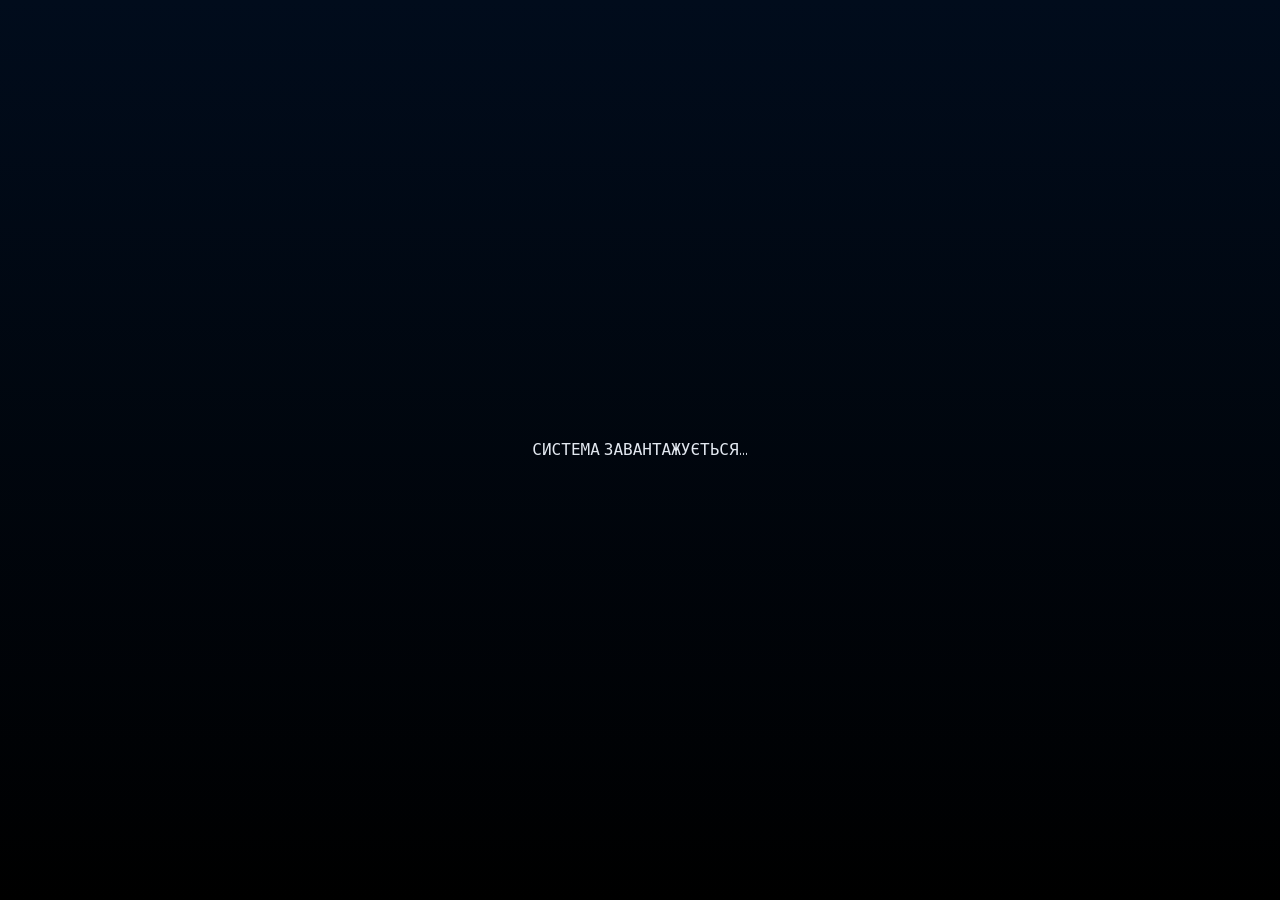
==== commit 7bce189c: "Update index.html" ====
--- a/index.html
+++ b/index.html
@@ -4,73 +4,83 @@
     <meta charset="UTF-8">
     <meta name="viewport" content="width=device-width, initial-scale=1.0, maximum-scale=1.0, user-scalable=no">
     <title>Solo Leveling: System</title>
-    <!-- Підключення Telegram API -->
     <script src="https://telegram.org/js/telegram-web-app.js"></script>
-    <!-- Підключення Firebase (База Даних) -->
     <script src="https://www.gstatic.com/firebasejs/8.10.1/firebase-app.js"></script>
     <script src="https://www.gstatic.com/firebasejs/8.10.1/firebase-database.js"></script>
-    <!-- Шрифт -->
-    <link href="https://fonts.googleapis.com/css2?family=Rajdhani:wght@500;700&display=swap" rel="stylesheet">
+    <link href="https://fonts.googleapis.com/css2?family=Rajdhani:wght@500;600;700&display=swap" rel="stylesheet">
     <link rel="stylesheet" href="style.css">
 </head>
 <body>
+    <!-- Екран завантаження -->
     <div id="loading-screen">
-        <div class="system-loader">[ СИСТЕМА ПІДКЛЮЧАЄТЬСЯ... ]</div>
+        <div class="loader-circle"></div>
+        <div class="system-text">СИСТЕМА ЗАВАНТАЖУЄТЬСЯ...</div>
     </div>
 
     <div id="game-container" style="display: none;">
-        <!-- ПРОФІЛЬ ГРАВЦЯ -->
-        <header id="player-status">
-            <div class="profile-section">
-                <img id="player-avatar" src="https://placehold.co/100/003366/white?text=M" alt="Avatar">
+        <!-- Верхня панель: Профіль -->
+        <header class="glass-panel">
+            <div class="profile-row">
+                <div class="avatar-wrapper">
+                    <img id="player-avatar" src="https://placehold.co/100/003366/white?text=M" alt="Avatar">
+                    <div id="player-rank" class="rank-badge">E</div>
+                </div>
                 <div class="profile-info">
                     <h2 id="player-name">Мисливець</h2>
-                    <p><span id="player-rank">Ранг E</span> | LVL: <span id="level-display">1</span></p>
+                    <div class="level-info">Рівень <span id="level-display">1</span></div>
                 </div>
             </div>
-            <div class="exp-bar-container">
+            <div class="progress-container">
                 <div id="exp-bar"></div>
-                <span id="exp-text">0 / 100 XP</span>
+                <div id="exp-text">0 / 100 XP</div>
             </div>
-            <div class="header-stats">
-                <p>💰 <span id="gold-display" class="gold">0</span></p>
-                <p>⚔️ Урон: <span id="click-dmg-display">10</span></p>
-                <p>👥 DPS: <span id="dps-display">0</span></p>
+            <div class="stats-row">
+                <div class="stat-box">💰 <span id="gold-display" class="text-gold">0</span></div>
+                <div class="stat-box">⚔️ <span id="click-dmg-display">10</span></div>
+                <div class="stat-box">👥 <span id="dps-display">0</span>/с</div>
             </div>
         </header>
 
         <main id="main-content">
-            <!-- АТРИБУТИ -->
-            <aside class="panel" id="attributes-panel">
-                <h3>[ ХАРАКТЕРИСТИКИ ]</h3>
-                <p class="points-avail">Очки: <span id="stat-points" class="glow-text">0</span></p>
-                <div class="stat-row"><span>STR (Сила)</span><span id="stat-str">10</span><button class="upgrade-btn" onclick="upgradeStat('str')">+</button></div>
-                <div class="stat-row"><span>AGI (Сприт)</span><span id="stat-agi">10</span><button class="upgrade-btn" onclick="upgradeStat('agi')">+</button></div>
-                <div class="stat-row"><span>INT (Інтел)</span><span id="stat-int">10</span><button class="upgrade-btn" onclick="upgradeStat('int')">+</button></div>
-            </aside>
-
-            <!-- БІЙ З МОНСТРОМ -->
+            <!-- Зона бою -->
             <section id="battle-area">
-                <h3 id="monster-name" class="monster-name">Гоблін</h3>
-                <div class="hp-bar-container">
-                    <div id="monster-hp-bar"></div>
-                    <span id="monster-hp-text">50 / 50</span>
+                <div class="monster-header">
+                    <h3 id="monster-name">Гоблін</h3>
+                    <div class="hp-container">
+                        <div id="monster-hp-bar"></div>
+                        <div id="monster-hp-text">50 / 50</div>
+                    </div>
                 </div>
                 <div id="monster-container" onclick="attackMonster(event)">
                     <img id="monster-sprite" src="" alt="Monster">
-                    <div id="damage-numbers-container"></div>
                 </div>
             </section>
 
-            <!-- МАГАЗИН -->
-            <aside class="panel" id="shop-panel">
+            <!-- Нижня панель керування -->
+            <section id="controls-area" class="glass-panel">
                 <div class="tabs">
-                    <button class="tab-btn active" onclick="switchTab('shadows')">АРМІЯ ТІНЕЙ</button>
-                    <button class="tab-btn" onclick="switchTab('equipment')">ЕКІПІРУВАННЯ</button>
+                    <button class="tab-btn active" onclick="switchTab('stats')">СТАТИ</button>
+                    <button class="tab-btn" onclick="switchTab('shadows')">ТІНІ</button>
+                    <button class="tab-btn" onclick="switchTab('gear')">ЗБРОЯ</button>
                 </div>
-                <div id="tab-shadows" class="tab-content active"><div id="shadows-list"></div></div>
-                <div id="tab-equipment" class="tab-content" style="display: none;"><div id="equipment-list"></div></div>
-            </aside>
+
+                <div id="tab-stats" class="tab-content active">
+                    <div class="points-alert">Вільні очки: <span id="stat-points" class="text-glow">0</span></div>
+                    <div class="stat-list">
+                        <div class="stat-item"><span>💪 STR (Урон)</span> <span id="stat-str" class="val">10</span> <button class="up-btn" onclick="upgradeStat('str')">UP</button></div>
+                        <div class="stat-item"><span>⚡ AGI (Крит)</span> <span id="stat-agi" class="val">10</span> <button class="up-btn" onclick="upgradeStat('agi')">UP</button></div>
+                        <div class="stat-item"><span>🧠 INT (Тіні)</span> <span id="stat-int" class="val">10</span> <button class="up-btn" onclick="upgradeStat('int')">UP</button></div>
+                    </div>
+                </div>
+
+                <div id="tab-shadows" class="tab-content" style="display: none;">
+                    <div id="shadows-list" class="scroll-list"></div>
+                </div>
+
+                <div id="tab-gear" class="tab-content" style="display: none;">
+                    <div id="equipment-list" class="scroll-list"></div>
+                </div>
+            </section>
         </main>
     </div>
     <script src="script.js"></script>
--- a/style.css
+++ b/style.css
@@ -1,103 +1,104 @@
 :root {
-    --bg-color: #090b0f;
-    --panel-bg: rgba(13, 17, 23, 0.85);
-    --accent-blue: #3b82f6;
-    --accent-glow: #60a5fa;
+    --bg-dark: #010613;
+    --sys-blue: #0088ff;
+    --sys-blue-glow: rgba(0, 136, 255, 0.4);
+    --sys-dark-blue: #001a33;
+    --hp-red: #ff2a2a;
+    --exp-green: #00ff88;
+    --gold: #ffd700;
     --text-main: #e2e8f0;
-    --hp-color: #ef4444;
-    --exp-color: #10b981;
-    --gold-color: #fbbf24;
-    --border-color: #1e3a8a;
 }
 
-* { box-sizing: border-box; margin: 0; padding: 0; font-family: 'Rajdhani', sans-serif; user-select: none; -webkit-tap-highlight-color: transparent; }
+* { box-sizing: border-box; margin: 0; padding: 0; font-family: 'Rajdhani', monospace; user-select: none; -webkit-tap-highlight-color: transparent; }
 
 body {
-    background-color: var(--bg-color);
-    background-image: radial-gradient(circle at center, #111827 0%, #000000 100%);
+    background-color: var(--bg-dark);
+    background-image: linear-gradient(0deg, #000000 0%, #010c1c 100%);
     color: var(--text-main); display: flex; justify-content: center; align-items: center; min-height: 100vh; overflow: hidden;
 }
 
-#loading-screen { font-size: 24px; color: var(--accent-glow); text-shadow: 0 0 10px var(--accent-blue); animation: pulse 1s infinite alternate; }
+#loading-screen { display: flex; justify-content: center; align-items: center; height: 100vh; }
+.system-loader { color: var(--sys-blue); font-size: 24px; text-shadow: 0 0 15px var(--sys-blue); animation: blink 1s infinite; letter-spacing: 4px; }
+@keyframes blink { 0%, 100% { opacity: 1; } 50% { opacity: 0.3; } }
 
 #game-container {
-    width: 100vw; height: 100vh; max-width: 800px; background: var(--panel-bg);
-    border: 1px solid var(--border-color); box-shadow: inset 0 0 20px rgba(59, 130, 246, 0.2);
-    display: flex; flex-direction: column; padding: 10px; gap: 10px;
+    width: 100vw; height: 100vh; max-width: 800px;
+    background: url('https://www.transparenttextures.com/patterns/cubes.png'), rgba(1, 10, 20, 0.95);
+    border: 2px solid var(--sys-blue); box-shadow: inset 0 0 40px var(--sys-blue-glow);
+    display: flex; flex-direction: column; padding: 12px; gap: 12px;
 }
 
-/* ОНОВЛЕНИЙ ДИЗАЙН ПРОФІЛЮ */
 header {
-    display: flex; flex-direction: column; gap: 10px; background: rgba(0, 0, 0, 0.6);
-    padding: 10px; border: 1px solid var(--accent-blue); border-radius: 8px; box-shadow: 0 0 10px rgba(59, 130, 246, 0.3);
+    background: linear-gradient(90deg, rgba(0, 26, 51, 0.8) 0%, rgba(0,0,0,0) 100%);
+    border-left: 4px solid var(--sys-blue); padding: 12px; border-radius: 4px;
 }
 
-.profile-section {
-    display: flex; align-items: center; gap: 15px; border-bottom: 1px dashed rgba(59, 130, 246, 0.3); padding-bottom: 8px;
+.profile-section { display: flex; align-items: center; gap: 15px; border-bottom: 1px solid rgba(0, 136, 255, 0.2); padding-bottom: 10px; margin-bottom: 10px; }
+#player-avatar { width: 55px; height: 55px; border: 2px solid var(--sys-blue); box-shadow: 0 0 10px var(--sys-blue); background: var(--sys-dark-blue); clip-path: polygon(10% 0, 100% 0, 100% 90%, 90% 100%, 0 100%, 0 10%); object-fit: cover;}
+
+.profile-info h2 { font-size: 22px; color: #fff; text-shadow: 0 0 8px var(--sys-blue); text-transform: uppercase; letter-spacing: 2px; }
+.profile-info p { font-size: 15px; color: #a1b0c9; font-weight: bold; }
+
+.header-stats { display: flex; justify-content: space-between; font-size: 16px; font-weight: bold; margin-top: 8px;}
+
+/* Кольори рангів */
+.rank-e { color: #808080; } .rank-d { color: #4caf50; } .rank-c { color: #03a9f4; text-shadow: 0 0 8px #03a9f4;}
+.rank-b { color: #9c27b0; text-shadow: 0 0 8px #9c27b0;} .rank-a { color: #ff5722; text-shadow: 0 0 10px #ff5722;}
+.rank-s { color: #ffd700; text-shadow: 0 0 15px #ffd700, 0 0 5px #fff; font-size: 18px;}
+
+.exp-bar-container, .hp-bar-container { width: 100%; height: 18px; background: #000; border: 1px solid var(--sys-blue); position: relative; border-radius: 3px;}
+#exp-bar { height: 100%; background: var(--exp-green); box-shadow: 0 0 10px var(--exp-green); width: 0%; transition: 0.3s; }
+#monster-hp-bar { height: 100%; background: var(--hp-red); box-shadow: 0 0 10px var(--hp-red); width: 100%; transition: 0.1s; }
+#exp-text, #monster-hp-text { position: absolute; top: -2px; left: 0; right: 0; bottom: 0; text-align: center; font-size: 14px; font-weight: bold; color: #fff; text-shadow: 1px 1px 0 #000; }
+
+#main-content { display: flex; flex-direction: column; gap: 12px; flex-grow: 1; overflow-y: auto; padding-right: 5px; }
+
+.panel {
+    background: var(--sys-dark-blue); border: 1px solid var(--sys-blue);
+    box-shadow: 0 0 10px rgba(0, 136, 255, 0.1); padding: 12px; position: relative;
 }
+.panel::before { content: ''; position: absolute; top: 0; left: 0; width: 10px; height: 10px; border-top: 2px solid #fff; border-left: 2px solid #fff; }
+.panel::after { content: ''; position: absolute; bottom: 0; right: 0; width: 10px; height: 10px; border-bottom: 2px solid #fff; border-right: 2px solid #fff; }
 
-#player-avatar {
-    width: 50px; height: 50px; border-radius: 8px; border: 2px solid var(--accent-blue); box-shadow: 0 0 10px rgba(59, 130, 246, 0.5); object-fit: cover; background: #0f172a;
+.panel h3 { color: var(--sys-blue); text-align: center; margin-bottom: 12px; text-shadow: 0 0 8px var(--sys-blue); letter-spacing: 3px; font-size: 18px;}
+.stat-row { display: flex; justify-content: space-between; align-items: center; padding: 6px 0; border-bottom: 1px solid rgba(0, 136, 255, 0.2); font-size: 16px;}
+
+.upgrade-btn, .buy-btn, .tab-btn {
+    background: rgba(0, 136, 255, 0.1); color: var(--sys-blue); border: 1px solid var(--sys-blue);
+    padding: 6px 12px; cursor: pointer; font-weight: bold; transition: 0.2s; font-size: 14px; text-transform: uppercase; border-radius: 3px;
 }
+.upgrade-btn:hover, .buy-btn:hover, .tab-btn.active { background: var(--sys-blue); color: #000; box-shadow: 0 0 15px var(--sys-blue); }
+.buy-btn:disabled { border-color: #444; color: #666; background: transparent; box-shadow: none; }
 
-.profile-info h2 { font-size: 20px; color: white; text-shadow: 0 0 5px var(--accent-blue); margin-bottom: 2px; text-transform: uppercase; letter-spacing: 1px;}
-.profile-info p { font-size: 14px; color: #94a3b8; font-weight: bold;}
+#battle-area { display: flex; flex-direction: column; align-items: center; padding: 15px 0; }
+.monster-name { color: var(--hp-red); text-shadow: 0 0 10px var(--hp-red); font-size: 24px; margin-bottom: 8px; letter-spacing: 2px;}
+#monster-container { margin-top: 20px; position: relative; cursor: crosshair; }
+#monster-sprite { width: 160px; height: 160px; object-fit: contain; filter: drop-shadow(0 0 20px rgba(255, 42, 42, 0.6)); animation: float 3s infinite ease-in-out; }
 
-.header-stats { display: flex; justify-content: space-between; font-size: 14px; font-weight: bold;}
+@keyframes float { 0%, 100% { transform: translateY(0); } 50% { transform: translateY(-10px); } }
+.hit-shake { animation: shake 0.2s; filter: drop-shadow(0 0 30px #fff) brightness(2) !important; }
+@keyframes shake { 0%, 100% { transform: translateX(0); } 25% { transform: translateX(-5px); } 75% { transform: translateX(5px); } }
 
-/* КОЛЬОРИ РАНГІВ */
-.rank-e { color: #94a3b8; }
-.rank-d { color: #22c55e; }
-.rank-c { color: #3b82f6; text-shadow: 0 0 5px #3b82f6;}
-.rank-b { color: #a855f7; text-shadow: 0 0 5px #a855f7;}
-.rank-a { color: #ef4444; text-shadow: 0 0 8px #ef4444;}
-.rank-s { color: #fbbf24; text-shadow: 0 0 10px #fbbf24, 0 0 20px #fbbf24; font-size: 16px;}
+.damage-text { position: absolute; color: white; font-weight: bold; font-size: 24px; animation: floatUp 0.6s forwards; text-shadow: 2px 2px 0 #000, 0 0 8px red; z-index: 10; pointer-events: none;}
+.crit-text { color: var(--gold); font-size: 34px; text-shadow: 2px 2px 0 #000, 0 0 15px var(--gold); }
+@keyframes floatUp { 0% { transform: translateY(0) scale(0.5); opacity: 1; } 100% { transform: translateY(-60px) scale(1); opacity: 0; } }
 
-.exp-bar-container, .hp-bar-container { width: 100%; height: 22px; background: #222; border-radius: 4px; position: relative; border: 1px solid #444; }
-#exp-bar { height: 100%; background: var(--exp-color); width: 0%; transition: width 0.3s; box-shadow: 0 0 8px var(--exp-color); }
-#monster-hp-bar { height: 100%; background: var(--hp-color); width: 100%; transition: width 0.1s; box-shadow: 0 0 10px var(--hp-color); }
-#exp-text, #monster-hp-text { position: absolute; top: 0; left: 0; right: 0; bottom: 0; text-align: center; font-size: 14px; line-height: 22px; font-weight: bold; text-shadow: 1px 1px 2px black; }
+.slash-effect { position: absolute; width: 120px; height: 2px; background: #fff; box-shadow: 0 0 15px #0ff; pointer-events: none; animation: slashAnim 0.15s forwards; transform-origin: center; z-index: 5; }
+@keyframes slashAnim { 0% { transform: scale(0); opacity: 1; } 100% { transform: scale(2); opacity: 0; } }
 
-#main-content { display: flex; flex-direction: column; gap: 10px; flex-grow: 1; overflow-y: auto; }
-.panel { background: rgba(0, 0, 0, 0.5); border: 1px solid #334155; padding: 10px; border-radius: 8px; }
-.panel h3 { color: var(--accent-glow); text-align: center; margin-bottom: 10px; text-shadow: 0 0 5px var(--accent-blue); letter-spacing: 2px;}
-.stat-row { display: flex; justify-content: space-between; align-items: center; padding: 5px 0; border-bottom: 1px dashed #333; }
+.shop-item { border: 1px solid var(--sys-blue); padding: 10px; margin-bottom: 8px; background: rgba(0, 26, 51, 0.6); display: flex; justify-content: space-between; align-items: center; border-left: 3px solid var(--sys-blue); border-radius: 4px;}
+.shop-item-info h4 { color: #fff; margin-bottom: 4px;}
+.shop-item-info p { font-size: 14px; color: var(--sys-blue); }
+.tabs { display: flex; gap: 10px; margin-bottom: 12px; }
+.gold { color: var(--gold); text-shadow: 0 0 8px var(--gold);}
+.glow-text { color: var(--sys-blue); text-shadow: 0 0 10px var(--sys-blue); }
 
-.upgrade-btn, .buy-btn, .tab-btn { background: rgba(59, 130, 246, 0.1); color: var(--accent-glow); border: 1px solid var(--accent-blue); padding: 6px 12px; cursor: pointer; font-weight: bold; border-radius: 4px; transition: 0.2s; font-size: 14px; }
-.upgrade-btn:hover, .buy-btn:hover, .tab-btn.active { background: var(--accent-blue); color: white; box-shadow: 0 0 12px var(--accent-glow); }
-.buy-btn:disabled { border-color: #555; color: #555; background: transparent; box-shadow: none; }
-
-#battle-area { display: flex; flex-direction: column; align-items: center; justify-content: center; padding: 20px 0; background: radial-gradient(circle, rgba(239,68,68,0.1) 0%, transparent 60%); }
-.monster-name { color: #f87171; text-shadow: 0 0 8px red; font-size: 26px; margin-bottom: 5px; text-transform: uppercase;}
-#monster-container { position: relative; margin-top: 15px; cursor: crosshair; }
-
-#monster-sprite { width: 180px; height: 180px; object-fit: contain; filter: drop-shadow(0 0 15px rgba(239, 68, 68, 0.5)); animation: breathe 3s infinite ease-in-out; transition: transform 0.05s, filter 0.1s; }
-.hit-shake { animation: shake 0.2s cubic-bezier(.36,.07,.19,.97) both !important; filter: drop-shadow(0 0 25px red) brightness(1.5) !important; }
-
-@keyframes breathe { 0%, 100% { transform: scale(1) translateY(0); } 50% { transform: scale(1.02) translateY(-5px); } }
-@keyframes shake { 0%, 100% { transform: translateX(0); } 25% { transform: translateX(-5px) rotate(-3deg); } 75% { transform: translateX(5px) rotate(3deg); } }
-@keyframes pulse { from { opacity: 0.5; } to { opacity: 1; } }
-
-.damage-text { position: absolute; color: white; font-weight: bold; font-size: 24px; pointer-events: none; animation: floatUp 0.8s ease-out forwards; text-shadow: 2px 2px 0 #000, 0 0 5px red; z-index: 10; }
-.crit-text { color: #fbbf24; font-size: 32px; text-shadow: 2px 2px 0 #000, 0 0 10px #fbbf24; }
-@keyframes floatUp { 0% { transform: translateY(0) scale(0.5); opacity: 1; } 20% { transform: translateY(-20px) scale(1.2); } 100% { transform: translateY(-80px) scale(1); opacity: 0; } }
-
-.slash-effect { position: absolute; width: 100px; height: 4px; background: white; box-shadow: 0 0 10px cyan, 0 0 20px blue; border-radius: 50%; pointer-events: none; animation: slashAnim 0.15s ease-out forwards; transform-origin: center; z-index: 5; }
-@keyframes slashAnim { 0% { transform: scale(0) rotate(45deg); opacity: 1; } 50% { transform: scale(1.5) rotate(45deg); } 100% { transform: scale(2) rotate(45deg); opacity: 0; } }
-
-.shop-item { border: 1px solid #334155; padding: 10px; margin-bottom: 8px; border-radius: 6px; background: rgba(0,0,0,0.4); display: flex; justify-content: space-between; align-items: center;}
-.shop-item-info h4 { color: var(--text-main); margin-bottom: 4px;}
-.shop-item-info p { font-size: 14px; color: #94a3b8; }
-.tabs { display: flex; gap: 10px; margin-bottom: 10px; }
-.gold { color: var(--gold-color); text-shadow: 0 0 5px var(--gold-color);}
-.glow-text { color: var(--exp-color); text-shadow: 0 0 8px var(--exp-color); }
-#reset-btn { width: 100%; margin-top: 10px; background: rgba(239, 68, 68, 0.1); border-color: #ef4444; color: #ef4444; }
-
+/* --- Мобільна адаптація --- */
 @media screen and (max-width: 768px) {
     #main-content { display: flex !important; flex-direction: column !important; height: auto; overflow-y: visible; }
-    #battle-area { order: -1; margin-bottom: 15px; border-bottom: 1px solid var(--border-color); padding-bottom: 20px; }
-    #attributes-panel { order: 1; margin-bottom: 15px; }
+    #battle-area { order: -1; margin-bottom: 10px; border-bottom: 1px solid rgba(0, 136, 255, 0.3); padding-bottom: 15px; }
+    #attributes-panel { order: 1; margin-bottom: 10px; }
     #shop-panel { order: 2; }
-    body { overflow-y: auto !important; height: auto !important; display: block !important; padding: 10px; }
-    #game-container { height: auto !important; overflow-y: visible !important; }
+    body { overflow-y: auto !important; height: auto !important; padding: 5px; }
+    #game-container { height: auto !important; overflow-y: visible !important; border: none; padding: 5px;}
 }
